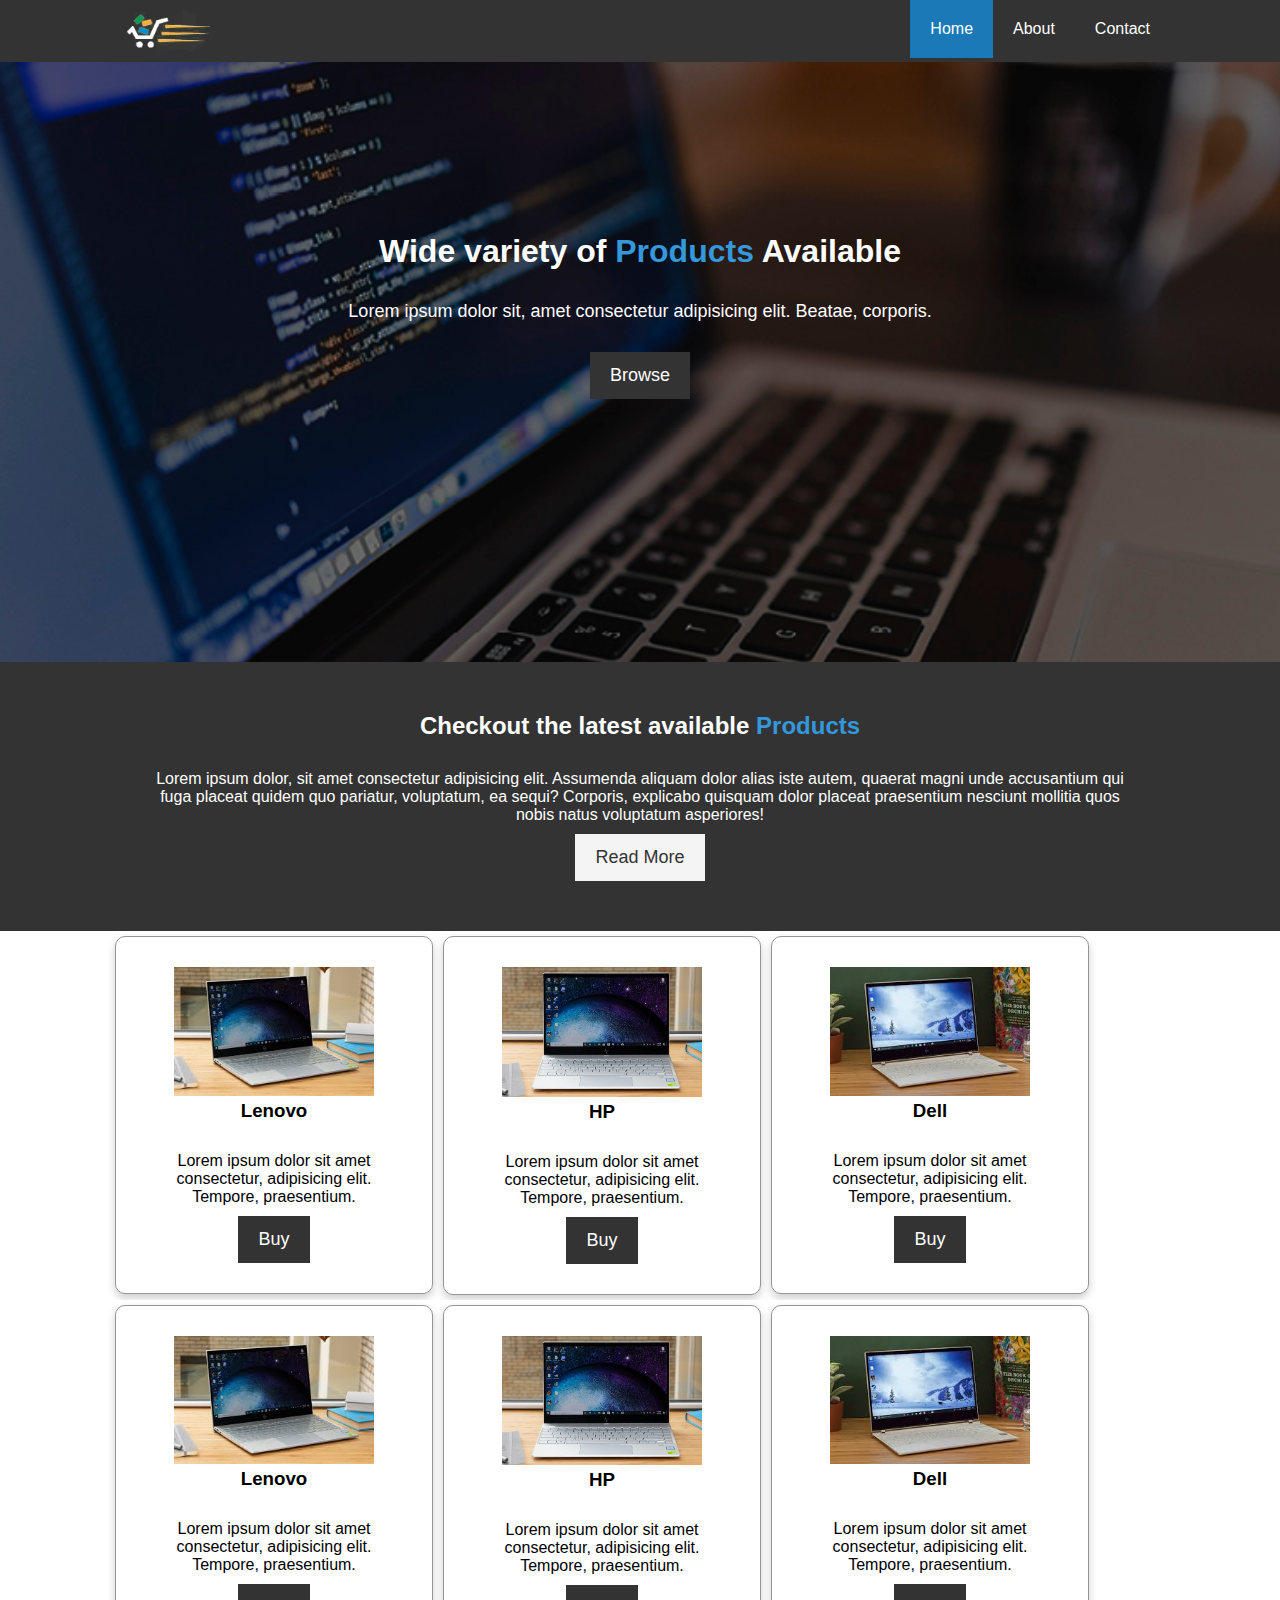
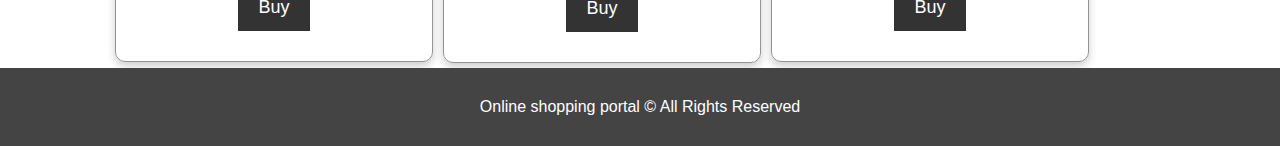
==== index.html @ e0fd9741 "commit" ====
<!DOCTYPE html>
<html lang="en">

<head>
    <meta charset="UTF-8">
    <meta name="viewport" content="width=device-width, initial-scale=1.0">

    <meta name="description" content="Welcome to Online Shopping">
    <meta name="keywords,online,Shopping" content="Online,Shopping">
    <link rel="stylesheet" href="style.css">
    <title>Online Shopping</title>
</head>

<body>
    <!-- Navigation component---->
    <header>
        <nav id="navbar">
            <!-- id which dont have duplication and serves as a parent for below tags---->
            <div class="container">
                <!-- serves as a standard width within which the components reside -->
                <a href="index.html"><img class="logo" src="images/online.png"></a>
                <ul>
                    <li><a href="index.html" class="current">Home</a></li>
                    <li><a href="about.html">About</a></li>
                    <li><a href="contact.html">Contact</a></li>
                </ul>
            </div>
        </nav>




        <div id="showcase">
            <div class="container">
                <div class="showcase-content">
                    <h1>Wide variety of <span class="text-primary">Products</span> Available</h1>
                    <p class="lead">Lorem ipsum dolor sit, amet consectetur adipisicing elit. Beatae, corporis.</p>
                    <a class="btn" href="about.html">Browse</a>
                </div>
            </div>
        </div>
    </header>

    <section id="home-info" class="bg-dark">
        <div class="container">
            <div class="info-content">
                <h2>Checkout the latest available <span class="text-primary">Products</span></h2>
                <p>
                    Lorem ipsum dolor, sit amet consectetur adipisicing elit. Assumenda
                    aliquam dolor alias iste autem, quaerat magni unde accusantium qui
                    fuga placeat quidem quo pariatur, voluptatum, ea sequi? Corporis,
                    explicabo quisquam dolor placeat praesentium nesciunt mollitia quos
                    nobis natus voluptatum asperiores!
                </p>
                <a href="about.html" class="btn btn-light">Read More</a>
            </div>
        </div>
    </section>


    <!-- Adding the products in a row -->
    <section id="products">
        <div class="container">
            <div class="box">
                <img src="images/lenovo.jpg" class="prod">
                <h3>Lenovo</h3>
                <p>Lorem ipsum dolor sit amet consectetur, adipisicing elit. Tempore, praesentium.</p>
                <a class="btn-2" href="about.html">Buy </a>
            </div>
            <div class="box">
                <img src="images/HP.jpg" class="prod">
                <h3>HP</h3>
                <p>Lorem ipsum dolor sit amet consectetur, adipisicing elit. Tempore, praesentium.</p>
                <a class="btn-2" href="about.html">Buy </a>
            </div>
            <div class="box">
                <img src="images/dell.jpg" class="prod">
                <h3>Dell</h3>
                <p>Lorem ipsum dolor sit amet consectetur, adipisicing elit. Tempore, praesentium.</p>
                <a class="btn-2" href="about.html">Buy </a>
            </div>
        </div>
        <div class="container">
            <div class="box">
                <img src="images/lenovo.jpg" class="prod">
                <h3>Lenovo</h3>
                <p>Lorem ipsum dolor sit amet consectetur, adipisicing elit. Tempore, praesentium.</p>
                <a class="btn-2" href="about.html">Buy </a>
            </div>
            <div class="box">
                <img src="images/HP.jpg" class="prod">
                <h3>HP</h3>
                <p>Lorem ipsum dolor sit amet consectetur, adipisicing elit. Tempore, praesentium.</p>
                <a class="btn-2" href="about.html">Buy </a>
            </div>
            <div class="box">
                <img src="images/dell.jpg" class="prod">
                <h3>Dell</h3>
                <p>Lorem ipsum dolor sit amet consectetur, adipisicing elit. Tempore, praesentium.</p>
                <a class="btn-2" href="about.html">Buy </a>
            </div>
        </div>

    </section>
    <div class="clr"></div>
    <footer id="main-footer">
        <p>Online shopping portal &copy; All Rights Reserved</p>
    </footer>

</body>

</html>
---- style.css ----
* {
    margin: 0;
    padding: 0;
    box-sizing: border-box;
    /* if there is any padding...dont want to add padding to the actual width of the box*/
}

/*Main styling*/
html,
body {
    font-family: 'Segoe UI', Tahoma, Geneva, Verdana, sans-serif;
    line-height-step: 1.7em;
}

a {
    color: #333;
    text-decoration: none;
}

h1,
h2,
h3 {
    padding-bottom: 20px;
}

p {
    margin: 10px 0;
    /*top and bottom 10px ....left and right 0px */
}

.container {
    margin: auto;
    max-width: 1100px;
    overflow: auto;
    padding: 0 20px;
}

.text-primary {
    color: #3498db;
}

.lead {
    font-size: 18px;
}

.btn {
    display: inline-block;
    font-size: 18px;
    color: #fff;
    background: #333;
    padding: 13px 20px;
    border: none;
    cursor: pointer;
}

.btn:hover {
    background: #1c7bbbf8;
    color: #fff;
}

.btn-2 {
    display: inline-block;
    font-size: 18px;
    color: #fff;
    background: #333;
    padding: 13px 20px;
    border: none;
    cursor: pointer;
}

.btn-2:hover {
    background: #1c7bbbf8;
    color: #fff;
}

/* Navigation menu */
#navbar {
    background: #333;
    color: #fff;
    overflow: auto;
    /* shows Background  */
}

#navbar a {
    color: #fff;
}

#navbar ul {
    list-style: none;
    float: right;
}

#navbar ul li {
    /* Organised  */
    float: left;
}

#navbar ul li a {
    /* Organised  */
    display: block;
    padding: 20px;
    text-align: center;
}

#navbar ul li a:hover,
#navbar ul li a.current {
    background: #1c7bbbf8;
    color: #fff;

}

#navbar .logo {
    max-width: 100px;
    float: left;
    padding-left: 10px;
}

#showcase {
    background: url('/images/background.jpg') no-repeat center center/cover;
    height: 600px;
}

#showcase .showcase-content {
    color: #fff;
    text-align: center;
    padding-top: 170px;
}

#showcase .showcase-content h1 {
    font-size-adjust: 60px;
    line-height: 1.2em;
}

#showcase .showcase-content p {
    padding-bottom: 20px;
}

.prod {
    max-width: 200px
}

/*products*/
.box {
    float: left;
    width: 30%;
    padding: 30px;
    text-align: center;
    margin: 5px;
    border: 1px solid #979494;
    box-shadow: 0 4px 8px 0 rgba(0, 0, 0, 0.2);
    border-radius: 10px;
}

/* footer */
#main-footer {
    text-align: center;
    background: #444;
    color: white;
    padding: 20px;
}

.clr {
    clear: both;
}

#about-info .info-right {
    float: right;
    width: 50%;
    min-height: 100%;
}

#about-info .info-right img {
    width: 70%;
    display: block;
    margin: auto;
    border-radius: 10px;
}

#about-info .info-left {
    float: left;
    width: 50%;
    min-height: 100%;


}

.about {
    border: 1px solid #BFBFBF;
    padding: 20px;
    width: 100%;
    box-shadow: 0 0 10px;
    min-height: 300px;
}

.padd {
    padding: 30px 0;
}

#testimonials {
    height: 100%;
    background: url('/images/bg.jpg') no-repeat center center/cover;
    padding-top: 100px;
}

#testimonials .testimonial img {
    width: 100px;
    float: left;
    margin-right: 20px;
    border-radius: 40%;

}

#testimonials h2 {
    color: #fff;
    text-align: center;
    padding-bottom: 40px;
}

#testimonials .testimonial {
    padding: 20px;
    padding-bottom: 80px;
    margin-bottom: 40px;
    border-radius: 5px;
    opacity: 0.9;
    border-top: 1px solid #ccc;
    border-left: 1px solid #ccc;
    border-bottom: 1px solid #999;
    border-right: 1px solid #999;
    box-shadow: 0 1px 1px #cccccc;
}

#testimonials .testimonial p {
    color: white;
    margin-top: 30px;
}

#contact-form .form-group {
    margin-bottom: 20px;
}

#contact-form label {
    display: block;
    margin-bottom: 5px;
}

#contact-form input,
#contact-form textarea {
    width: 100%;
    padding: 10px;
    border: 1px #ddd solid;
}

#contact-form textarea {
    height: 200px;
}

#contact-form input:focus,
#contact-form textarea:focus {
    outline: none;
    border-color: #f7c08a;
}

.btn-light {
    background: #f4f4f4;
    color: #333;
}

.bg-dark {
    background: #333;
    color: #fff;
}

.box-2 {
    float: left;
    width: 33.3%;
    padding: 50px;
    text-align: center;
}

.box-2 i {
    margin-bottom: 10px;
}

#home-info .info-content {

    width: 100%;
    height: 100%;
    text-align: center;
    padding: 50px 30px;
    overflow: hidden;
}

@media only screen and (max-width: 768px) {
    .box {
        float: none;
        width: 100%;
        padding: 30px;
        text-align: center;
        margin: 5px;
        border: 1px solid #979494;
        box-shadow: 0 4px 8px 0 rgba(0, 0, 0, 0.2);
        border-radius: 10px;
    }

    #about-info .info-right,
    #about-info .info-left {
        float: none;
        width: 100%;
    }

    #contact-info {
        border-bottom: #444 dotted 1px;
    }

    #navbar .logo {
        max-width: 100px;
        float: none;
        display: block;
        margin-left: auto;
        margin-right: auto;
    }

    #navbar ul,
    #navbar ul li {
        float: none;
    }

    #navbar ul li a {
        padding: 5px;
        border-bottom: #444 dotted 1px;
    }

    .box-2 {
        float: none;
        width: 100%;
    }
}
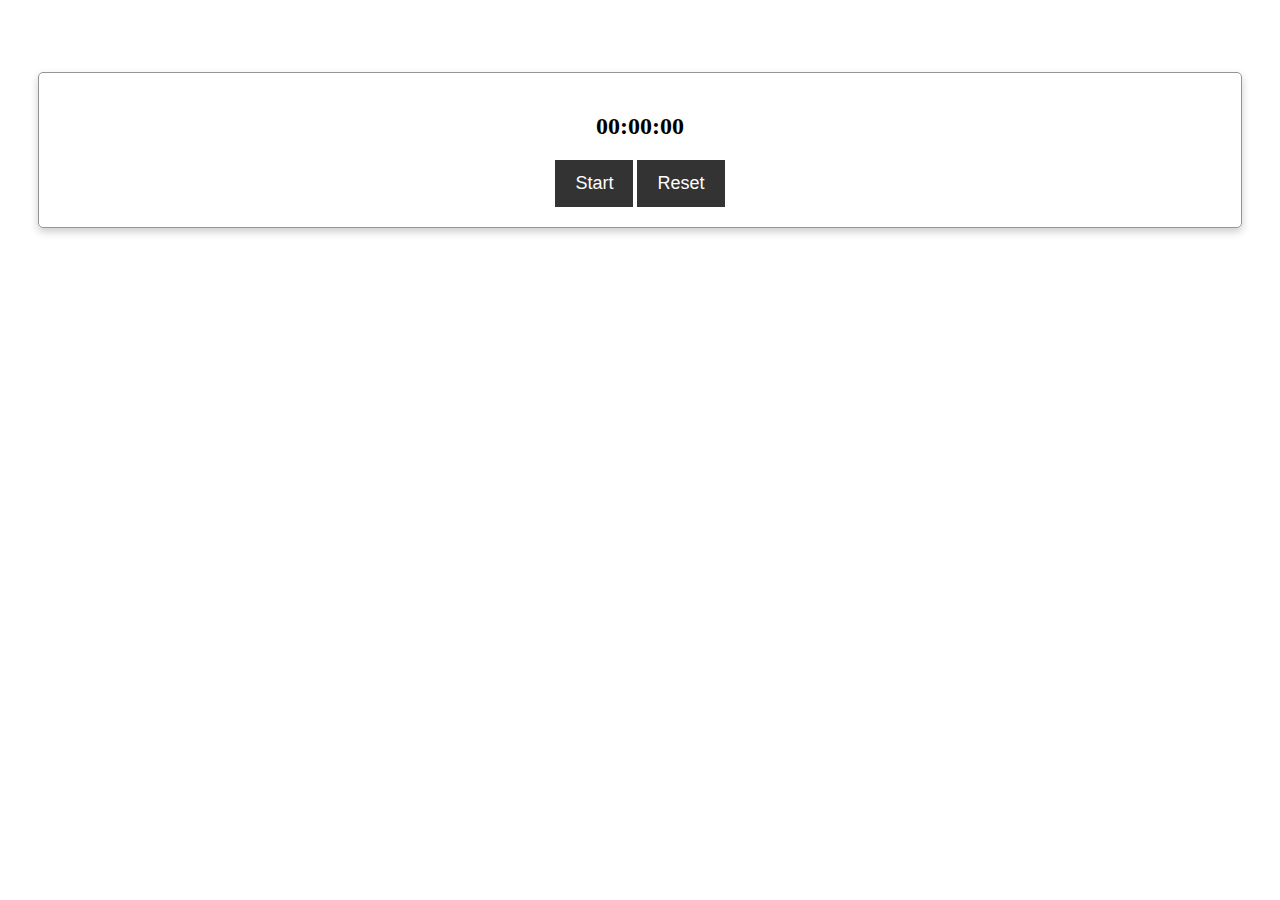
==== commit d650c2fb: "js" ====
--- a/index.html
+++ b/index.html
@@ -4,108 +4,35 @@
 <head>
     <meta charset="UTF-8">
     <meta name="viewport" content="width=device-width, initial-scale=1.0">
-
-    <meta name="description" content="Welcome to Online Shopping">
-    <meta name="keywords,online,Shopping" content="Online,Shopping">
-    <link rel="stylesheet" href="style.css">
-    <title>Online Shopping</title>
+    <title>Wall Clock</title>
 </head>
+<link rel="stylesheet" href="style.css">
+<script>
+    let dtime=setInterval(mytime,1000);
+    function mytime(){
+        let d=new Date();
+ document.getElementById("demo").innerHTML=d;
+ document.getElementById("demo2").innerHTML=d.toLocaleString();
+    }
+</script>
+    
+    <script src="stopwatch.js"></script>
 
 <body>
-    <!-- Navigation component---->
-    <header>
-        <nav id="navbar">
-            <!-- id which dont have duplication and serves as a parent for below tags---->
-            <div class="container">
-                <!-- serves as a standard width within which the components reside -->
-                <a href="index.html"><img class="logo" src="images/online.png"></a>
-                <ul>
-                    <li><a href="index.html" class="current">Home</a></li>
-                    <li><a href="about.html">About</a></li>
-                    <li><a href="contact.html">Contact</a></li>
-                </ul>
-            </div>
-        </nav>
-
-
-
-
-        <div id="showcase">
-            <div class="container">
-                <div class="showcase-content">
-                    <h1>Wide variety of <span class="text-primary">Products</span> Available</h1>
-                    <p class="lead">Lorem ipsum dolor sit, amet consectetur adipisicing elit. Beatae, corporis.</p>
-                    <a class="btn" href="about.html">Browse</a>
-                </div>
-            </div>
-        </div>
-    </header>
-
-    <section id="home-info" class="bg-dark">
-        <div class="container">
-            <div class="info-content">
-                <h2>Checkout the latest available <span class="text-primary">Products</span></h2>
-                <p>
-                    Lorem ipsum dolor, sit amet consectetur adipisicing elit. Assumenda
-                    aliquam dolor alias iste autem, quaerat magni unde accusantium qui
-                    fuga placeat quidem quo pariatur, voluptatum, ea sequi? Corporis,
-                    explicabo quisquam dolor placeat praesentium nesciunt mollitia quos
-                    nobis natus voluptatum asperiores!
-                </p>
-                <a href="about.html" class="btn btn-light">Read More</a>
-            </div>
-        </div>
-    </section>
-
-
-    <!-- Adding the products in a row -->
-    <section id="products">
-        <div class="container">
-            <div class="box">
-                <img src="images/lenovo.jpg" class="prod">
-                <h3>Lenovo</h3>
-                <p>Lorem ipsum dolor sit amet consectetur, adipisicing elit. Tempore, praesentium.</p>
-                <a class="btn-2" href="about.html">Buy </a>
-            </div>
-            <div class="box">
-                <img src="images/HP.jpg" class="prod">
-                <h3>HP</h3>
-                <p>Lorem ipsum dolor sit amet consectetur, adipisicing elit. Tempore, praesentium.</p>
-                <a class="btn-2" href="about.html">Buy </a>
-            </div>
-            <div class="box">
-                <img src="images/dell.jpg" class="prod">
-                <h3>Dell</h3>
-                <p>Lorem ipsum dolor sit amet consectetur, adipisicing elit. Tempore, praesentium.</p>
-                <a class="btn-2" href="about.html">Buy </a>
-            </div>
-        </div>
-        <div class="container">
-            <div class="box">
-                <img src="images/lenovo.jpg" class="prod">
-                <h3>Lenovo</h3>
-                <p>Lorem ipsum dolor sit amet consectetur, adipisicing elit. Tempore, praesentium.</p>
-                <a class="btn-2" href="about.html">Buy </a>
-            </div>
-            <div class="box">
-                <img src="images/HP.jpg" class="prod">
-                <h3>HP</h3>
-                <p>Lorem ipsum dolor sit amet consectetur, adipisicing elit. Tempore, praesentium.</p>
-                <a class="btn-2" href="about.html">Buy </a>
-            </div>
-            <div class="box">
-                <img src="images/dell.jpg" class="prod">
-                <h3>Dell</h3>
-                <p>Lorem ipsum dolor sit amet consectetur, adipisicing elit. Tempore, praesentium.</p>
-                <a class="btn-2" href="about.html">Buy </a>
-            </div>
-        </div>
-
-    </section>
-    <div class="clr"></div>
-    <footer id="main-footer">
-        <p>Online shopping portal &copy; All Rights Reserved</p>
-    </footer>
+<div class="container">
+    <div class="stopwatch">
+    <p id="demo"></p>
+    <p id="demo2"></p>
+    <br>
+    <div class="watch">
+        <h2 id="display" >
+        00:00:00
+        </h2>
+        <button id="startstop" onclick="startstop()" class="btn">Start</button>
+        <button id="reset" onclick="reset()" class="btn">Reset</button>
+    </div>
+    </div>
+    </div>
 
 </body>
 
--- a/style.css
+++ b/style.css
@@ -1,49 +1,19 @@
-* {
+*body{
     margin: 0;
     padding: 0;
     box-sizing: border-box;
-    /* if there is any padding...dont want to add padding to the actual width of the box*/
+}
+.container{
+    width: 100%;
 }
 
-/*Main styling*/
-html,
-body {
-    font-family: 'Segoe UI', Tahoma, Geneva, Verdana, sans-serif;
-    line-height-step: 1.7em;
+.stopwatch{
+    margin: auto;
+    text-align: center;
+    padding: 30px
 }
 
-a {
-    color: #333;
-    text-decoration: none;
-}
-
-h1,
-h2,
-h3 {
-    padding-bottom: 20px;
-}
-
-p {
-    margin: 10px 0;
-    /*top and bottom 10px ....left and right 0px */
-}
-
-.container {
-    margin: auto;
-    max-width: 1100px;
-    overflow: auto;
-    padding: 0 20px;
-}
-
-.text-primary {
-    color: #3498db;
-}
-
-.lead {
-    font-size: 18px;
-}
-
-.btn {
+.btn{
     display: inline-block;
     font-size: 18px;
     color: #fff;
@@ -52,286 +22,9 @@
     border: none;
     cursor: pointer;
 }
-
-.btn:hover {
-    background: #1c7bbbf8;
-    color: #fff;
-}
-
-.btn-2 {
-    display: inline-block;
-    font-size: 18px;
-    color: #fff;
-    background: #333;
-    padding: 13px 20px;
-    border: none;
-    cursor: pointer;
-}
-
-.btn-2:hover {
-    background: #1c7bbbf8;
-    color: #fff;
-}
-
-/* Navigation menu */
-#navbar {
-    background: #333;
-    color: #fff;
-    overflow: auto;
-    /* shows Background  */
-}
-
-#navbar a {
-    color: #fff;
-}
-
-#navbar ul {
-    list-style: none;
-    float: right;
-}
-
-#navbar ul li {
-    /* Organised  */
-    float: left;
-}
-
-#navbar ul li a {
-    /* Organised  */
-    display: block;
+.watch{
     padding: 20px;
-    text-align: center;
-}
-
-#navbar ul li a:hover,
-#navbar ul li a.current {
-    background: #1c7bbbf8;
-    color: #fff;
-
-}
-
-#navbar .logo {
-    max-width: 100px;
-    float: left;
-    padding-left: 10px;
-}
-
-#showcase {
-    background: url('/images/background.jpg') no-repeat center center/cover;
-    height: 600px;
-}
-
-#showcase .showcase-content {
-    color: #fff;
-    text-align: center;
-    padding-top: 170px;
-}
-
-#showcase .showcase-content h1 {
-    font-size-adjust: 60px;
-    line-height: 1.2em;
-}
-
-#showcase .showcase-content p {
-    padding-bottom: 20px;
-}
-
-.prod {
-    max-width: 200px
-}
-
-/*products*/
-.box {
-    float: left;
-    width: 30%;
-    padding: 30px;
-    text-align: center;
-    margin: 5px;
+    border-radius: 5px;
     border: 1px solid #979494;
     box-shadow: 0 4px 8px 0 rgba(0, 0, 0, 0.2);
-    border-radius: 10px;
-}
-
-/* footer */
-#main-footer {
-    text-align: center;
-    background: #444;
-    color: white;
-    padding: 20px;
-}
-
-.clr {
-    clear: both;
-}
-
-#about-info .info-right {
-    float: right;
-    width: 50%;
-    min-height: 100%;
-}
-
-#about-info .info-right img {
-    width: 70%;
-    display: block;
-    margin: auto;
-    border-radius: 10px;
-}
-
-#about-info .info-left {
-    float: left;
-    width: 50%;
-    min-height: 100%;
-
-
-}
-
-.about {
-    border: 1px solid #BFBFBF;
-    padding: 20px;
-    width: 100%;
-    box-shadow: 0 0 10px;
-    min-height: 300px;
-}
-
-.padd {
-    padding: 30px 0;
-}
-
-#testimonials {
-    height: 100%;
-    background: url('/images/bg.jpg') no-repeat center center/cover;
-    padding-top: 100px;
-}
-
-#testimonials .testimonial img {
-    width: 100px;
-    float: left;
-    margin-right: 20px;
-    border-radius: 40%;
-
-}
-
-#testimonials h2 {
-    color: #fff;
-    text-align: center;
-    padding-bottom: 40px;
-}
-
-#testimonials .testimonial {
-    padding: 20px;
-    padding-bottom: 80px;
-    margin-bottom: 40px;
-    border-radius: 5px;
-    opacity: 0.9;
-    border-top: 1px solid #ccc;
-    border-left: 1px solid #ccc;
-    border-bottom: 1px solid #999;
-    border-right: 1px solid #999;
-    box-shadow: 0 1px 1px #cccccc;
-}
-
-#testimonials .testimonial p {
-    color: white;
-    margin-top: 30px;
-}
-
-#contact-form .form-group {
-    margin-bottom: 20px;
-}
-
-#contact-form label {
-    display: block;
-    margin-bottom: 5px;
-}
-
-#contact-form input,
-#contact-form textarea {
-    width: 100%;
-    padding: 10px;
-    border: 1px #ddd solid;
-}
-
-#contact-form textarea {
-    height: 200px;
-}
-
-#contact-form input:focus,
-#contact-form textarea:focus {
-    outline: none;
-    border-color: #f7c08a;
-}
-
-.btn-light {
-    background: #f4f4f4;
-    color: #333;
-}
-
-.bg-dark {
-    background: #333;
-    color: #fff;
-}
-
-.box-2 {
-    float: left;
-    width: 33.3%;
-    padding: 50px;
-    text-align: center;
-}
-
-.box-2 i {
-    margin-bottom: 10px;
-}
-
-#home-info .info-content {
-
-    width: 100%;
-    height: 100%;
-    text-align: center;
-    padding: 50px 30px;
-    overflow: hidden;
-}
-
-@media only screen and (max-width: 768px) {
-    .box {
-        float: none;
-        width: 100%;
-        padding: 30px;
-        text-align: center;
-        margin: 5px;
-        border: 1px solid #979494;
-        box-shadow: 0 4px 8px 0 rgba(0, 0, 0, 0.2);
-        border-radius: 10px;
-    }
-
-    #about-info .info-right,
-    #about-info .info-left {
-        float: none;
-        width: 100%;
-    }
-
-    #contact-info {
-        border-bottom: #444 dotted 1px;
-    }
-
-    #navbar .logo {
-        max-width: 100px;
-        float: none;
-        display: block;
-        margin-left: auto;
-        margin-right: auto;
-    }
-
-    #navbar ul,
-    #navbar ul li {
-        float: none;
-    }
-
-    #navbar ul li a {
-        padding: 5px;
-        border-bottom: #444 dotted 1px;
-    }
-
-    .box-2 {
-        float: none;
-        width: 100%;
-    }
 }